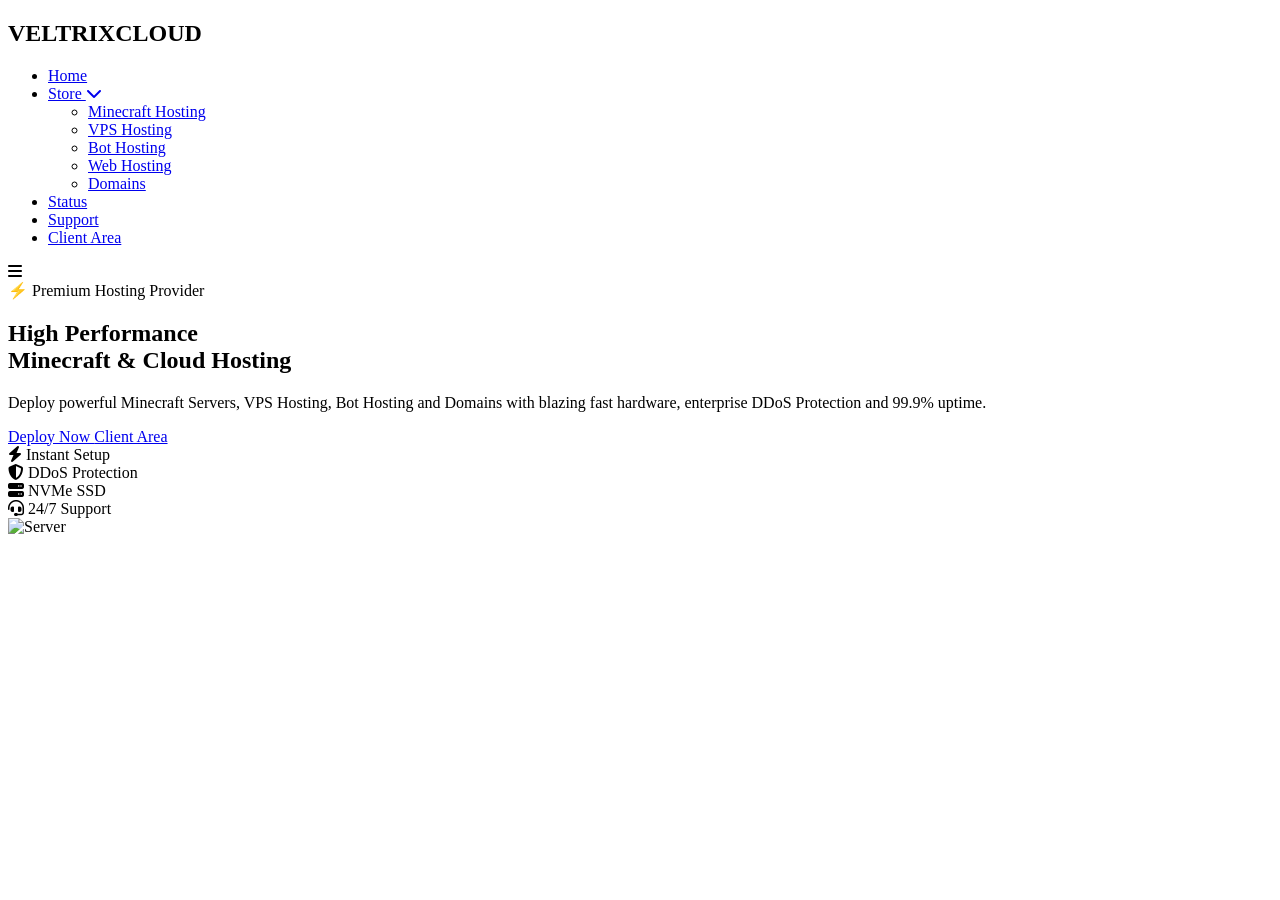
==== index.html @ bc8cb558 "Create index.html" ====
<!DOCTYPE html>
<html lang="en">
<head>
    <meta charset="UTF-8">
    <meta name="viewport" content="width=device-width, initial-scale=1.0">
    <title>VeltrixCloud - Premium Hosting</title>

    <link rel="stylesheet" href="css/style.css">
    <link rel="stylesheet" href="https://cdnjs.cloudflare.com/ajax/libs/font-awesome/6.6.0/css/all.min.css">
</head>

<body>

<header>

<nav class="navbar">

<div class="logo">
<h2>VELTRIXCLOUD</h2>
</div>

<ul class="nav-links">

<li><a href="index.html">Home</a></li>

<li class="dropdown">

<a href="#">Store <i class="fa-solid fa-chevron-down"></i></a>

<ul class="dropdown-menu">

<li><a href="store.html">Minecraft Hosting</a></li>

<li><a href="store.html">VPS Hosting</a></li>

<li><a href="store.html">Bot Hosting</a></li>

<li><a href="store.html">Web Hosting</a></li>

<li><a href="store.html">Domains</a></li>

</ul>

</li>

<li><a href="#">Status</a></li>

<li><a href="#">Support</a></li>

<li><a href="login.html" class="login-btn">Client Area</a></li>

</ul>

<div class="menu-btn">
<i class="fa-solid fa-bars"></i>
</div>

</nav>

</header>


<section class="hero">

<div class="hero-content">

<span class="badge">
⚡ Premium Hosting Provider
</span>

<h1>
High Performance <br>
Minecraft & Cloud Hosting
</h1>

<p>
Deploy powerful Minecraft Servers, VPS Hosting,
Bot Hosting and Domains with blazing fast hardware,
enterprise DDoS Protection and 99.9% uptime.
</p>

<div class="hero-buttons">

<a href="store.html" class="btn-primary">
Deploy Now
</a>

<a href="login.html" class="btn-secondary">
Client Area
</a>

</div>

<div class="hero-features">

<div>
<i class="fa-solid fa-bolt"></i>
Instant Setup
</div>

<div>
<i class="fa-solid fa-shield-halved"></i>
DDoS Protection
</div>

<div>
<i class="fa-solid fa-server"></i>
NVMe SSD
</div>

<div>
<i class="fa-solid fa-headset"></i>
24/7 Support
</div>

</div>

</div>

<div class="hero-image">

<img src="images/server.png" alt="Server">

</div>

</section>

</body>
</html>
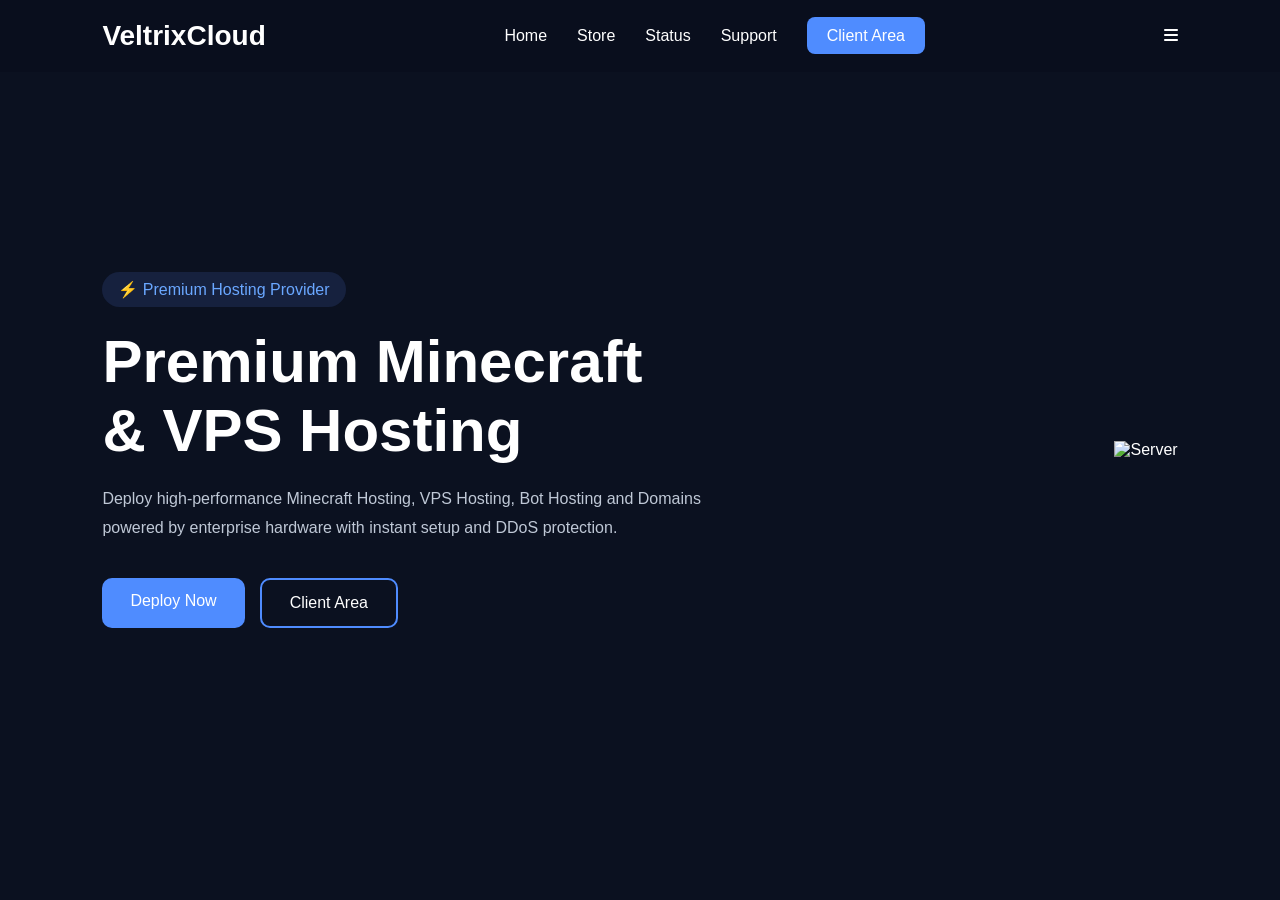
==== commit 10b68e45: "Update index.html" ====
--- a/index.html
+++ b/index.html
@@ -1,5 +1,6 @@
 <!DOCTYPE html>
 <html lang="en">
+
 <head>
     <meta charset="UTF-8">
     <meta name="viewport" content="width=device-width, initial-scale=1.0">
@@ -16,38 +17,20 @@
 <nav class="navbar">
 
 <div class="logo">
-<h2>VELTRIXCLOUD</h2>
+<a href="index.html">VeltrixCloud</a>
 </div>
 
 <ul class="nav-links">
 
 <li><a href="index.html">Home</a></li>
 
-<li class="dropdown">
+<li><a href="store.html">Store</a></li>
 
-<a href="#">Store <i class="fa-solid fa-chevron-down"></i></a>
+<li><a href="status.html">Status</a></li>
 
-<ul class="dropdown-menu">
+<li><a href="support.html">Support</a></li>
 
-<li><a href="store.html">Minecraft Hosting</a></li>
-
-<li><a href="store.html">VPS Hosting</a></li>
-
-<li><a href="store.html">Bot Hosting</a></li>
-
-<li><a href="store.html">Web Hosting</a></li>
-
-<li><a href="store.html">Domains</a></li>
-
-</ul>
-
-</li>
-
-<li><a href="#">Status</a></li>
-
-<li><a href="#">Support</a></li>
-
-<li><a href="login.html" class="login-btn">Client Area</a></li>
+<li><a href="login.html" class="client-btn">Client Area</a></li>
 
 </ul>
 
@@ -59,65 +42,41 @@
 
 </header>
 
-
 <section class="hero">
 
-<div class="hero-content">
+<div class="hero-left">
 
-<span class="badge">
+<span class="tag">
 ⚡ Premium Hosting Provider
 </span>
 
 <h1>
-High Performance <br>
-Minecraft & Cloud Hosting
+Premium Minecraft <br>
+& VPS Hosting
 </h1>
 
 <p>
-Deploy powerful Minecraft Servers, VPS Hosting,
-Bot Hosting and Domains with blazing fast hardware,
-enterprise DDoS Protection and 99.9% uptime.
+Deploy high-performance Minecraft Hosting,
+VPS Hosting, Bot Hosting and Domains
+powered by enterprise hardware with
+instant setup and DDoS protection.
 </p>
 
-<div class="hero-buttons">
+<div class="buttons">
 
-<a href="store.html" class="btn-primary">
+<a href="store.html" class="primary">
 Deploy Now
 </a>
 
-<a href="login.html" class="btn-secondary">
+<a href="login.html" class="secondary">
 Client Area
 </a>
 
 </div>
 
-<div class="hero-features">
-
-<div>
-<i class="fa-solid fa-bolt"></i>
-Instant Setup
 </div>
 
-<div>
-<i class="fa-solid fa-shield-halved"></i>
-DDoS Protection
-</div>
-
-<div>
-<i class="fa-solid fa-server"></i>
-NVMe SSD
-</div>
-
-<div>
-<i class="fa-solid fa-headset"></i>
-24/7 Support
-</div>
-
-</div>
-
-</div>
-
-<div class="hero-image">
+<div class="hero-right">
 
 <img src="images/server.png" alt="Server">
 
@@ -125,5 +84,8 @@
 
 </section>
 
+<script src="js/main.js"></script>
+
 </body>
+
 </html>
--- a/css/style.css
+++ b/css/style.css
@@ -0,0 +1,131 @@
+*{
+    margin:0;
+    padding:0;
+    box-sizing:border-box;
+    font-family:Arial,sans-serif;
+}
+
+body{
+    background:#0b1120;
+    color:#fff;
+}
+
+.navbar{
+    display:flex;
+    justify-content:space-between;
+    align-items:center;
+    padding:20px 8%;
+    position:fixed;
+    width:100%;
+    top:0;
+    background:rgba(10,15,30,.85);
+    backdrop-filter:blur(10px);
+}
+
+.logo a{
+    color:#fff;
+    text-decoration:none;
+    font-size:28px;
+    font-weight:700;
+}
+
+.nav-links{
+    display:flex;
+    list-style:none;
+    gap:30px;
+}
+
+.nav-links a{
+    color:#fff;
+    text-decoration:none;
+    transition:.3s;
+}
+
+.nav-links a:hover{
+    color:#4f8cff;
+}
+
+.client-btn{
+    background:#4f8cff;
+    padding:10px 20px;
+    border-radius:8px;
+}
+
+.hero{
+    min-height:100vh;
+    display:flex;
+    justify-content:space-between;
+    align-items:center;
+    padding:120px 8%;
+}
+
+.hero-left{
+    max-width:600px;
+}
+
+.tag{
+    display:inline-block;
+    background:#16213e;
+    color:#6aa7ff;
+    padding:8px 16px;
+    border-radius:20px;
+    margin-bottom:20px;
+}
+
+.hero h1{
+    font-size:60px;
+    margin-bottom:20px;
+}
+
+.hero p{
+    color:#bfc8d6;
+    line-height:1.8;
+    margin-bottom:35px;
+}
+
+.buttons{
+    display:flex;
+    gap:15px;
+}
+
+.primary{
+    background:#4f8cff;
+    color:#fff;
+    text-decoration:none;
+    padding:14px 28px;
+    border-radius:10px;
+}
+
+.secondary{
+    border:2px solid #4f8cff;
+    color:#fff;
+    text-decoration:none;
+    padding:14px 28px;
+    border-radius:10px;
+}
+
+.hero-right img{
+    width:550px;
+    max-width:100%;
+}
+
+@media(max-width:900px){
+
+.hero{
+    flex-direction:column;
+    text-align:center;
+}
+
+.hero h1{
+    font-size:40px;
+}
+
+.hero-right{
+    margin-top:50px;
+}
+
+.nav-links{
+    display:none;
+}
+
+}
